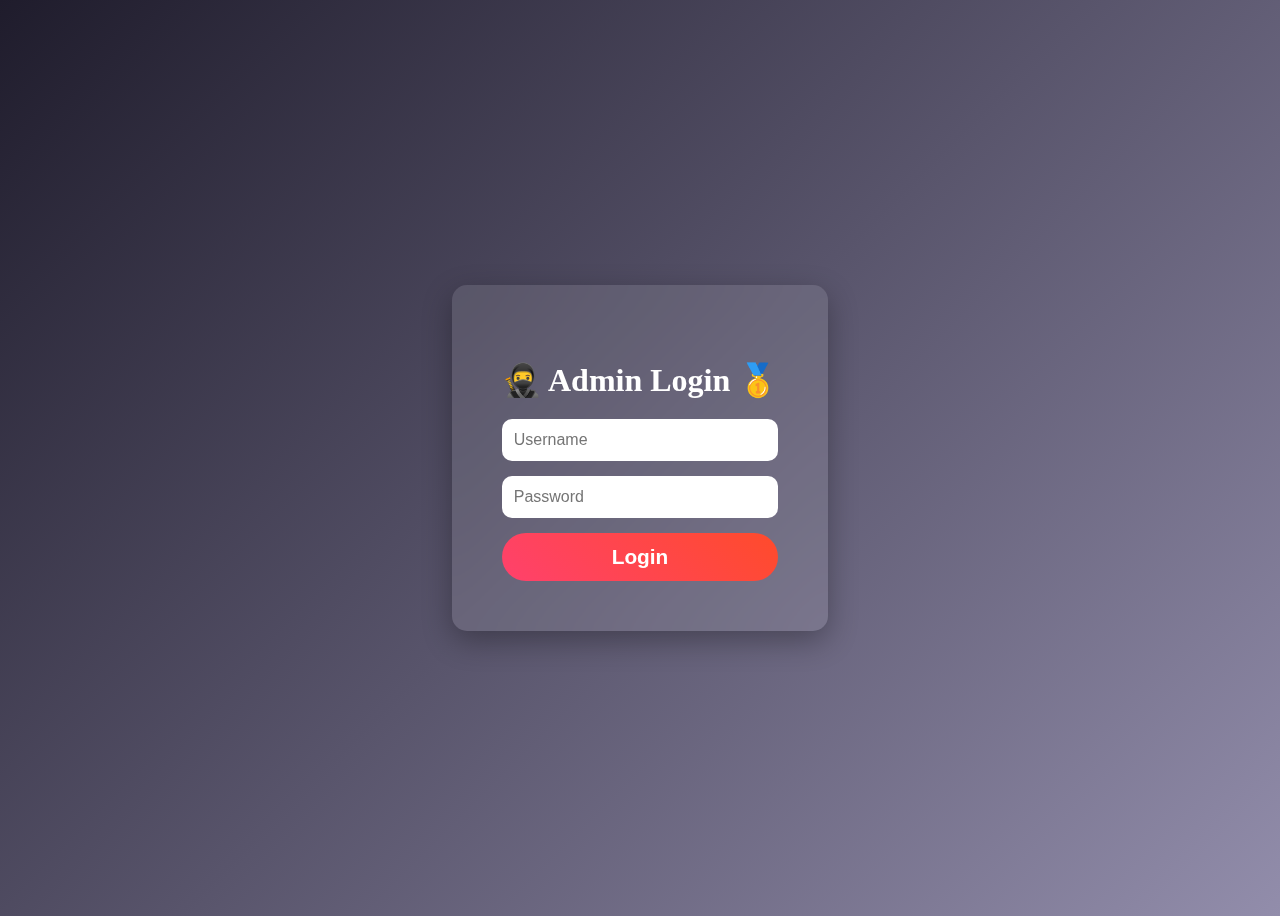
==== admin-login.html @ 5aeca11f "Add files via upload" ====
<!DOCTYPE html>
<html lang="en">
<head>
    <meta charset="UTF-8">
    <meta name="viewport" content="width=device-width, initial-scale=1.0">
    <title>Admin Login - GC Competition</title>
    <link rel="stylesheet" href="css/style.css">
    <style>
        body {
            display: flex;
            justify-content: center;
            align-items: center;
            height: 100vh;
            background: linear-gradient(135deg, #1f1c2c, #928dab);
            animation: fadeIn 1.5s ease-in-out;
        }
        .admin-login-container {
            text-align: center;
            background: rgba(255, 255, 255, 0.1);
            padding: 50px;
            border-radius: 15px;
            backdrop-filter: blur(15px);
            box-shadow: 0 10px 30px rgba(0, 0, 0, 0.3);
            animation: slideIn 1.2s ease-in-out;
        }
        .admin-title {
            font-size: 2em;
            color: white;
            margin-bottom: 20px;
        }
        .login-box {
            display: flex;
            flex-direction: column;
            gap: 15px;
        }
        .input-field {
            padding: 12px;
            border-radius: 10px;
            border: none;
            outline: none;
            font-size: 1em;
            transition: all 0.3s ease-in-out;
        }
        .input-field:focus {
            box-shadow: 0 0 10px rgba(255, 255, 255, 0.8);
        }
        .btn {
            padding: 12px 25px;
            border: none;
            border-radius: 30px;
            background: linear-gradient(45deg, #ff416c, #ff4b2b);
            color: white;
            font-size: 1.3em;
            font-weight: bold;
            cursor: pointer;
            transition: transform 0.3s, box-shadow 0.3s;
            position: relative;
            overflow: hidden;
        }
        .btn:hover {
            transform: scale(1.1);
            box-shadow: 0 0 20px rgba(255, 75, 43, 0.8);
        }
        .error-message {
            color: red;
            font-size: 0.9em;
            display: none;
        }
        @keyframes fadeIn {
            from { opacity: 0; transform: scale(0.8); }
            to { opacity: 1; transform: scale(1); }
        }
        @keyframes slideIn {
            from { transform: translateY(-50px); opacity: 0; }
            to { transform: translateY(0); opacity: 1; }
        }
        @keyframes fadeOut {
            to { opacity: 0; transform: scale(0.8); }
        }
        @keyframes shake {
            0% { transform: translateX(-5px); }
            50% { transform: translateX(5px); }
            100% { transform: translateX(0); }
        }
    </style>
</head>
<body>
    <div class="admin-login-container">
        <h2 class="admin-title">🥷 Admin Login 🥇</h2>
        <div class="login-box">
            <input type="text" id="adminUsername" placeholder="Username" class="input-field">
            <input type="password" id="adminPassword" placeholder="Password" class="input-field">
            <button onclick="validateAdmin()" class="btn">Login</button>
            <p id="errorMessage" class="error-message">Incorrect Username or Password!</p>
        </div>
    </div>
    <script>
        function validateAdmin() {
            let username = document.getElementById("adminUsername").value;
            let password = document.getElementById("adminPassword").value;
            let errorMessage = document.getElementById("errorMessage");
            
            if (username === "ignite" && password === "ignite") {
                document.body.style.animation = "fadeOut 1s forwards";
                setTimeout(() => {
                    window.location.href = 'admin.html';
                }, 1000);
            } else {
                errorMessage.style.display = "block";
                errorMessage.style.animation = "shake 0.3s ease-in-out";
            }
        }
    </script>
</body>
</html>
---- css/style.css ----
/* Game List */
#gameList {
    list-style: none;
    padding: 0;
    margin: 20px 0;
}

.game-item {

background: rgba(0, 0, 0, 0.6); /* Light dark black with reduced opacity */

    border-radius: 15px;
    margin: 10px 0;
    padding: 15px;
    display: flex;
    justify-content: space-between; /* Align game info and button to opposite sides */
    align-items: center; /* Vertically center align the items */
    gap: 10px; /* Space between game info and button */
    box-shadow: 0 6px 15px rgba(0, 0, 0, 0.3); /* Darker, more intense shadow */
    transition: transform 0.3s ease-in-out, background 0.3s ease-in-out;
}

.game-item:hover {
    transform: scale(1.05); /* Slightly bigger on hover */
    background: rgba(255, 255, 255, 0.15); /* Darker hover background */
}

/* Game Info */
.game-info {
    font-size: 18px;
    color: #ff9800; /* Warm golden color for the game name */
    font-weight: bold;
    text-shadow: 1px 1px 5px rgba(0, 0, 0, 0.4); /* Adding slight glow to text */
}

/* Remove Button */
.remove-game {
    background: #e74c3c; /* Red background for remove button */
    color: white;
    padding: 5px 10px; /* Smaller padding for the button */
    border-radius: 8px;
    border: none;
    cursor: pointer;
    transition: background 0.3s ease, transform 0.2s ease;
    font-size: 14px; /* Smaller font size */
    width: auto; /* Button width adjusts to content */
    height: 30px; /* Define height to make it more compact */
}

.remove-game:hover {
    background: #c0392b; /* Darker red on hover */
    transform: scale(1.1);
}

/* Add an animation for fade-in */
.game-item.fade-in {
    animation: fadeIn 1s ease-in-out;
}

@keyframes fadeIn {
    from {
        opacity: 0;
        transform: translateY(20px);
    }
    to {
        opacity: 1;
        transform: translateY(0);
    }
}

/* Additional Styles for Game List and Button */
.game-item {
    transition: background-color 0.3s ease-in-out;
}

.game-item:hover {
    background-color: rgba(255, 255, 255, 0.1); /* Slightly darker hover effect */
}

.remove-game {
    font-size: 14px;
    padding: 5px 12px;
    background: #ff4d6d; /* A softer red color */
    border-radius: 5px;
    border: none;
    cursor: pointer;
    box-shadow: 0 4px 8px rgba(0, 0, 0, 0.3); /* Subtle shadow for button */
}

.remove-game:hover {
    background: #e74c3c; /* A deeper red on hover */
    transform: scale(1.05);
}







/* General Styles for Student List */
#studentList {
    list-style: none;
    padding: 0;
    margin: 20px 0;
}

.student-item {
   background: rgba(0, 0, 0, 0.85); /* Dark black with high opacity */

    border-radius: 15px;
    margin: 10px 0;
    padding: 15px;
    display: flex;
    justify-content: space-between;
    align-items: center; /* Align items in a row */
    gap: 10px; /* Space between student info and button */
    box-shadow: 0 6px 15px rgba(0, 0, 0, 0.4); /* Darker shadow for a more intense 3D effect */
    transition: transform 0.3s ease-in-out, background 0.3s ease-in-out;
}

.student-item:hover {
    transform: scale(1.05); /* Slightly bigger on hover */
    background: rgba(255, 255, 255, 0.18); /* Darker hover background */
}

/* Styling for Student Info */
.student-info {
    font-size: 18px;
    color: #ff9800; /* Warm golden color for the name */
    font-weight: bold;
    text-shadow: 1px 1px 5px rgba(0, 0, 0, 0.5); /* Slight glow effect */
}

/* Remove Button */
.remove-student {
    background: #e74c3c; /* Red background for remove button */
    color: white;
    padding: 5px 12px; /* Smaller button padding */
    border-radius: 8px;
    border: none;
    cursor: pointer;
    transition: background 0.3s ease, transform 0.2s ease;
    font-size: 14px;
    width: auto;
    height: 30px;
}

.remove-student:hover {
    background: #c0392b; /* Darker red on hover */
    transform: scale(1.1);
}

/* Animation Effect for Student Item */
.student-item.fade-in {
    animation: fadeIn 1s ease-in-out;
}

@keyframes fadeIn {
    from {
        opacity: 0;
        transform: translateY(20px);
    }
    to {
        opacity: 1;
        transform: translateY(0);
    }
}

/* Extra Styling for Hover Effect */
.student-item:hover {
    background-color: rgba(255, 255, 255, 0.1); /* Darker background on hover */
}

/* Add border for better definition */
.student-item {
    border: 2px solid rgba(255, 255, 255, 0.2); /* Subtle border */
}

















/* Green +1 button */
.update-btn:nth-child(1) {
    background: #28a745;
    color: white;
}

.update-btn:nth-child(1):hover {
    background: #218838;
    transform: scale(1.05);
}

/* Red -1 button */
.update-btn:nth-child(2) {
    background: #dc3545;
    color: white;
}

.update-btn:nth-child(2):hover {
    background: #c82333;
    transform: scale(1.05);
}

/* Fade-in and Fade-out animation */
.fade-in {
    animation: fadeIn 0.5s ease-in-out forwards;
}

.fade-out {
    animation: fadeOut 0.5s ease-in-out forwards;
}

@keyframes fadeIn {
    from {
        opacity: 0;
    }
    to {
        opacity: 1;
    }
}

@keyframes fadeOut {
    from {
        opacity: 1;
    }
    to {
        opacity: 0;
    }
}


/* Make the content scrollable if necessary */
#scoreTableBody {
    max-height: 400px; /* Limit height for the table */
    overflow-y: auto; /* Enable vertical scrolling */
    width: 100%;
}






/* Scoreboard container for styling and spacing */
.scoreboard-container {
    max-width: 1000px;
    width: 100%;
    margin: 20px auto;
    padding: 20px;
    border-radius: 15px;
    background: #000 !important; /* Solid black background */
    box-shadow: 0 4px 20px rgba(0, 0, 0, 0.8) !important; /* Deep shadow for floating effect */
    backdrop-filter: none; /* Remove blur effect */
    display: flex;
    flex-direction: column;
    align-items: center;
    color: #fff; /* Ensure text is white on dark background */
    transition: transform 0.3s ease, box-shadow 0.3s ease;
}

/* Hover effect to enhance floating feel */
.scoreboard-container:hover {
    transform: translateY(-10px); /* Lift the container */
    box-shadow: 0 6px 25px rgba(0, 0, 0, 0.9) !important; /* More intense shadow */
}

/* Darker background for the scoreboard itself */
.scoreboard {
    background: rgba(0, 0, 0, 0.85); /* Darker black background */
    padding: 20px;
    border-radius: 12px;
    box-shadow: 0 4px 15px rgba(0, 0, 0, 0.7);
    width: 100%;
    margin-top: 20px;
}

/* Scoreboard Table Styling */
#scoreTableBody tr {
    background: rgba(0, 0, 0, 0.75); /* Darker background for rows */
    border-bottom: 1px solid rgba(255, 255, 255, 0.1); /* Light border */
    transition: all 0.3s ease;
}

#scoreTableBody tr:hover {
    background: rgba(0, 0, 0, 0.85); /* Darker background on hover */
}

/* Table cell styling */
td {
    padding: 12px;
    text-align: center;
    font-size: 18px;
}

/* Branch and Score Styling */
td:first-child {
    color: #ff9800; /* Orange color for branches */
    font-weight: bold;
}

td:nth-child(2) {
    color: #fff; /* White color for scores */
}

/* Action buttons (update score buttons) */
.update-btn {
    padding: 8px 15px;
    margin: 5px;
    font-size: 16px;
    border: none;
    border-radius: 8px;
    cursor: pointer;
    transition: all 0.3s ease;
}

/* Green +1 button */
.update-btn:nth-child(1) {
    background: #28a745;
    color: white;
}

.update-btn:nth-child(1):hover {
    background: #218838;
    transform: scale(1.1);
}

/* Red -1 button */
.update-btn:nth-child(2) {
    background: #dc3545;
    color: white;
}

.update-btn:nth-child(2):hover {
    background: #c82333;
    transform: scale(1.1);
}

/* Fade-in and Fade-out animation */
.fade-in {
    animation: fadeIn 0.5s ease-in-out forwards;
}

.fade-out {
    animation: fadeOut 0.5s ease-in-out forwards;
}

@keyframes fadeIn {
    from {
        opacity: 0;
    }
    to {
        opacity: 1;
    }
}

@keyframes fadeOut {
    from {
        opacity: 1;
    }
    to {
        opacity: 0;
    }
}
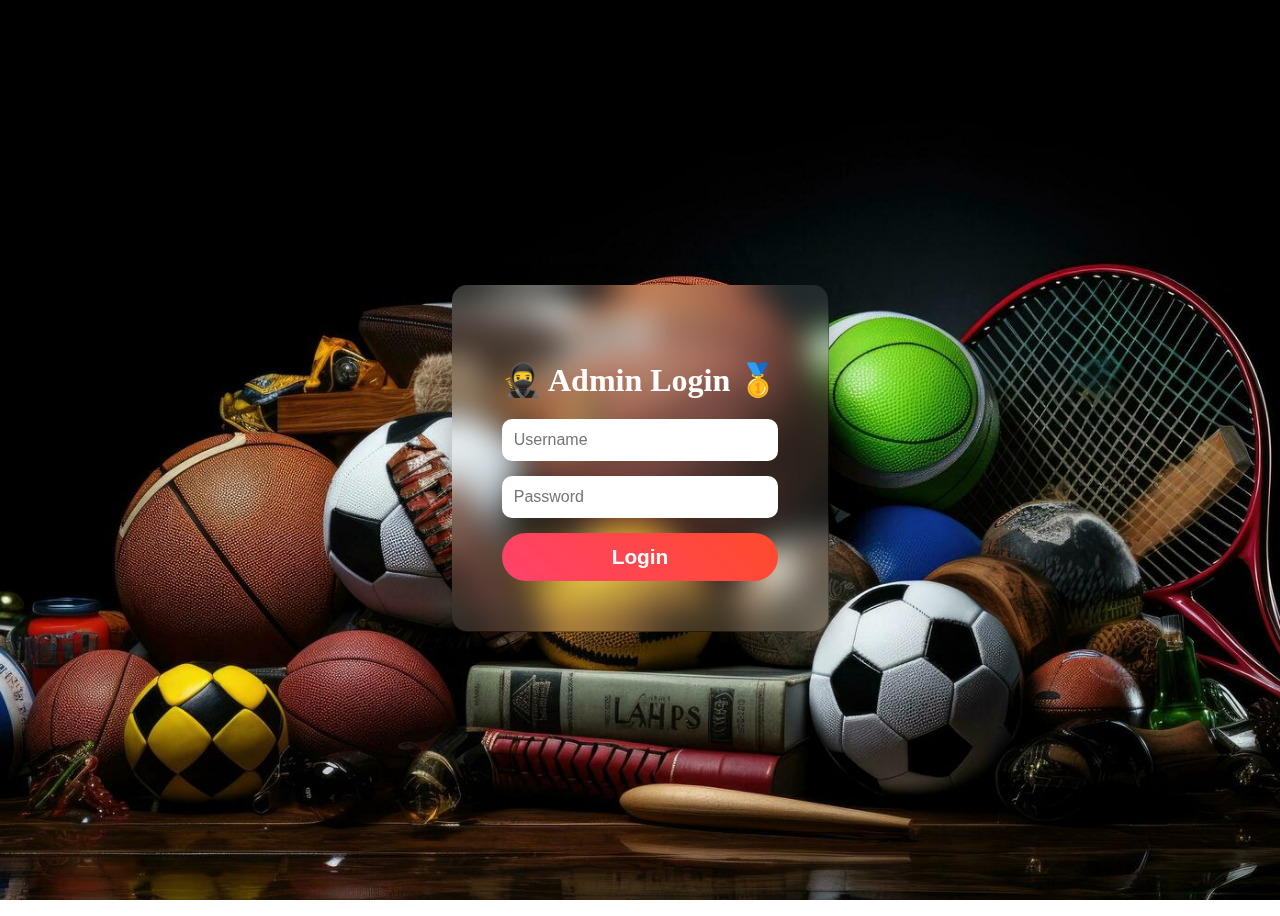
==== commit c7ecca28: "Update admin-login.html" ====
--- a/admin-login.html
+++ b/admin-login.html
@@ -82,6 +82,22 @@
             50% { transform: translateX(5px); }
             100% { transform: translateX(0); }
         }
+
+
+
+
+    body {
+        background: url('assets/sport.jpeg') no-repeat center center fixed;
+        background-size: cover;
+    }
+
+
+
+
+
+
+
+        
     </style>
 </head>
 <body>
--- a/css/style.css
+++ b/css/style.css
@@ -376,3 +376,77 @@
     }
 }
 
+
+
+
+
+
+
+
+
+
+
+
+
+
+
+
+
+
+
+
+
+
+
+select {
+    background: rgba(30, 30, 30, 0.7); /* Dark glassy effect */
+    color: #ffcc00; /* Soft yellow for visibility */
+    text-align: center;
+    padding: 12px;
+    border: 2px solid rgba(255, 204, 0, 0.5); /* Subtle golden border */
+    border-radius: 10px;
+    font-size: 16px;
+    font-weight: bold;
+    outline: none;
+    box-shadow: 0 4px 12px rgba(255, 204, 0, 0.2); /* Soft glow effect */
+    backdrop-filter: blur(10px);
+    -webkit-backdrop-filter: blur(10px);
+    transition: all 0.3s ease-in-out;
+    appearance: none; /* Removes default browser styling */
+    cursor: pointer;
+}
+
+/* On Click (Focus) Effect */
+select:focus {
+    background: rgba(20, 20, 20, 0.9); /* Darker for depth */
+    border-color: rgba(255, 204, 0, 0.7); /* More prominent gold */
+    box-shadow: 0 4px 15px rgba(255, 204, 0, 0.4);
+}
+
+/* Dropdown Options Styling */
+select option {
+    background: rgba(20, 20, 20, 0.95); /* Deep black */
+    color: #ffcc00; /* Golden text */
+    font-size: 14px;
+    padding: 8px;
+    transition: background 0.3s ease-in-out;
+}
+
+/* Hover Effect for Options */
+select option:hover {
+    background: rgba(255, 204, 0, 0.3); /* Light golden highlight */
+    color: black;
+}
+
+
+
+
+
+
+
+
+
+
+
+
+
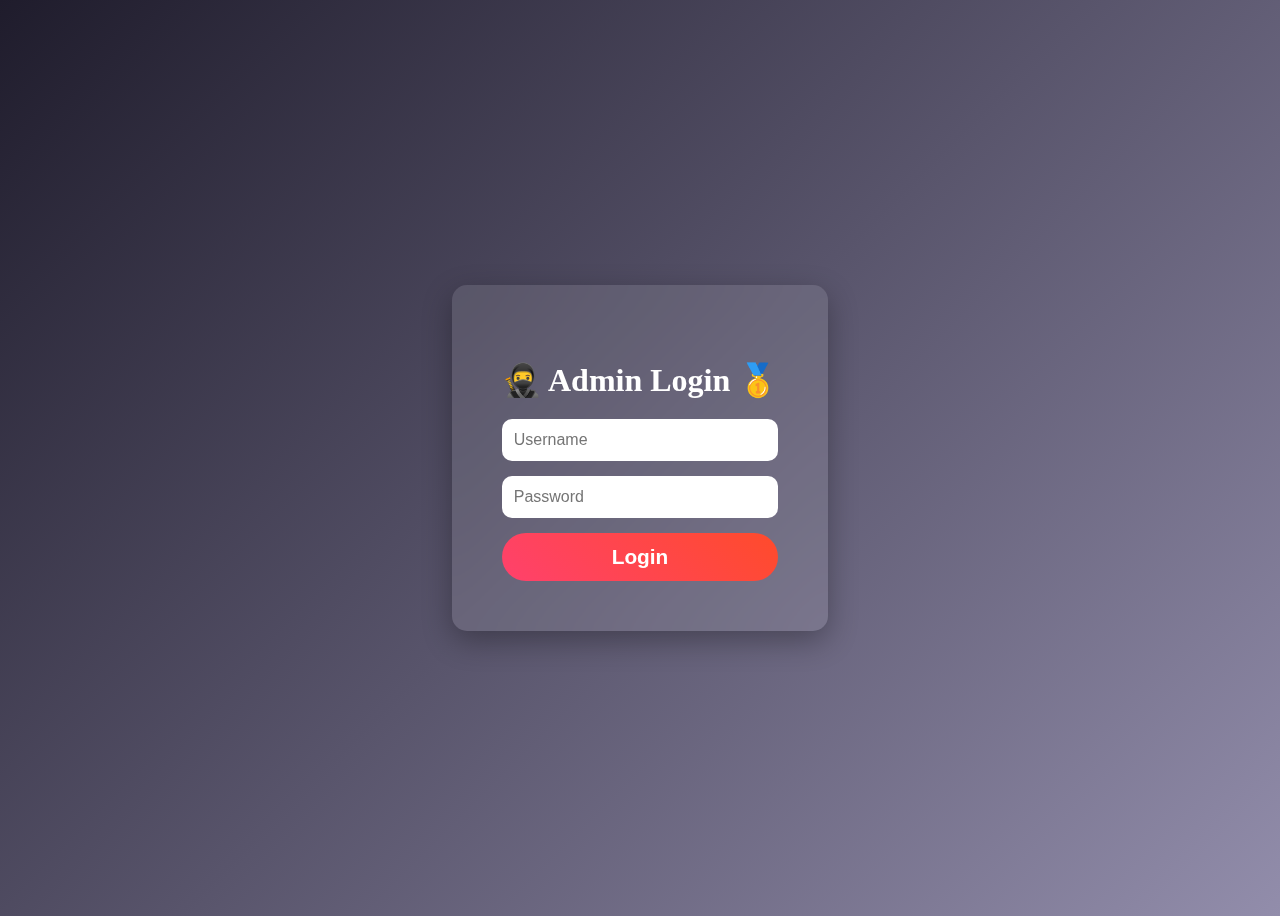
==== commit a2e422da: "Update admin-login.html" ====
--- a/admin-login.html
+++ b/admin-login.html
@@ -86,13 +86,6 @@
 
 
 
-    body {
-        background: url('assets/sport.jpeg') no-repeat center center fixed;
-        background-size: cover;
-    }
-
-
-
 
 
 
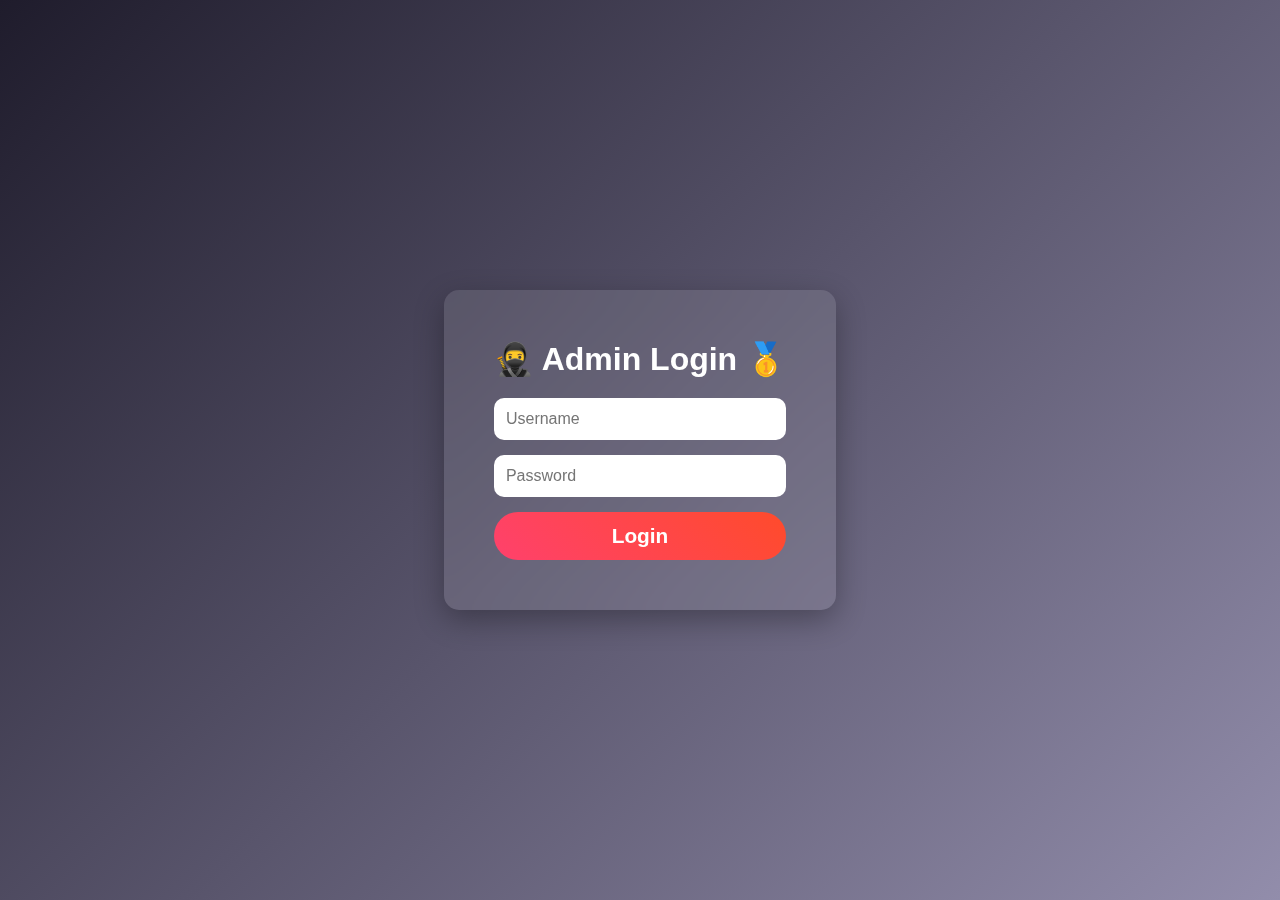
==== commit f5eea8ba: "Update admin-login.html" ====
--- a/admin-login.html
+++ b/admin-login.html
@@ -109,7 +109,7 @@
             let password = document.getElementById("adminPassword").value;
             let errorMessage = document.getElementById("errorMessage");
             
-            if (username === "ignite" && password === "ignite") {
+            if (username === "Robin" && password === "Ignite") {
                 document.body.style.animation = "fadeOut 1s forwards";
                 setTimeout(() => {
                     window.location.href = 'admin.html';
--- a/css/style.css
+++ b/css/style.css
@@ -450,3 +450,154 @@
 
 
 
+/* Reset some default styles for better consistency */
+* {
+  margin: 0;
+  padding: 0;
+  box-sizing: border-box;
+}
+
+body {
+  font-family: Arial, sans-serif;
+  background-color: #121212;  /* Dark background */
+  color: #f4f4f4;  /* Light text */
+  padding: 20px;
+}
+
+/* General styling for the contact section */
+.contact {
+  max-width: 1200px;
+  margin: 0 auto;
+}
+
+.article-title {
+  text-align: center;
+  font-size: 2rem;
+  margin-bottom: 20px;
+  color: #fff;  /* White text */
+}
+
+.mapbox {
+  display: flex;
+  justify-content: center;
+  margin-bottom: 40px;
+}
+
+.mapbox iframe {
+  width: 100%;
+  max-width: 600px;
+  height: 300px;
+  border: none;
+}
+
+/* Styling for the contact form */
+.contact-form {
+  display: flex;
+  flex-direction: column;
+  align-items: center;
+  padding: 20px;
+  background-color: #333;  /* Dark background for form */
+  border-radius: 8px;
+  box-shadow: 0 4px 8px rgba(0, 0, 0, 0.5);  /* Dark shadow */
+}
+
+.form-title {
+  font-size: 1.8rem;
+  margin-bottom: 20px;
+  color: #fff;  /* White text for form title */
+}
+
+.input-wrapper {
+  display: flex;
+  flex-direction: column;
+  width: 100%;
+  max-width: 500px;
+  margin-bottom: 20px;
+}
+
+.form-input {
+  padding: 10px;
+  margin: 5px 0;
+  font-size: 1rem;
+  border: 1px solid #444;  /* Dark border */
+  border-radius: 4px;
+  width: 100%;
+  background-color: #222;  /* Dark input background */
+  color: #f4f4f4;  /* Light text in inputs */
+}
+
+.form-input::placeholder {
+  color: #aaa;  /* Light placeholder text */
+}
+
+.form-btn {
+  display: flex;
+  align-items: center;
+  justify-content: center;
+  padding: 10px 20px;
+  background-color: #007bff;  /* Blue button */
+  color: #fff;
+  font-size: 1rem;
+  border: none;
+  border-radius: 4px;
+  cursor: not-allowed;
+  width: 100%;
+  max-width: 500px;
+  margin-top: 10px;
+}
+
+.form-btn:disabled {
+  background-color: #555;  /* Disabled button with dark gray */
+}
+
+@media (max-width: 768px) {
+  /* For mobile responsiveness */
+  .mapbox iframe {
+    width: 100%;
+    height: 250px;
+  }
+
+  .contact-form {
+    padding: 15px;
+  }
+
+  .form-title {
+    font-size: 1.5rem;
+  }
+
+  .input-wrapper {
+    width: 100%;
+  }
+
+  .form-btn {
+    max-width: 100%;
+  }
+}
+
+@media (max-width: 480px) {
+  /* For very small screens like phones */
+  .article-title {
+    font-size: 1.5rem;
+  }
+
+  .form-title {
+    font-size: 1.2rem;
+  }
+
+  .form-input {
+    font-size: 0.9rem;
+  }
+
+  .form-btn {
+    font-size: 0.9rem;
+  }
+}
+
+
+
+
+
+
+
+
+
